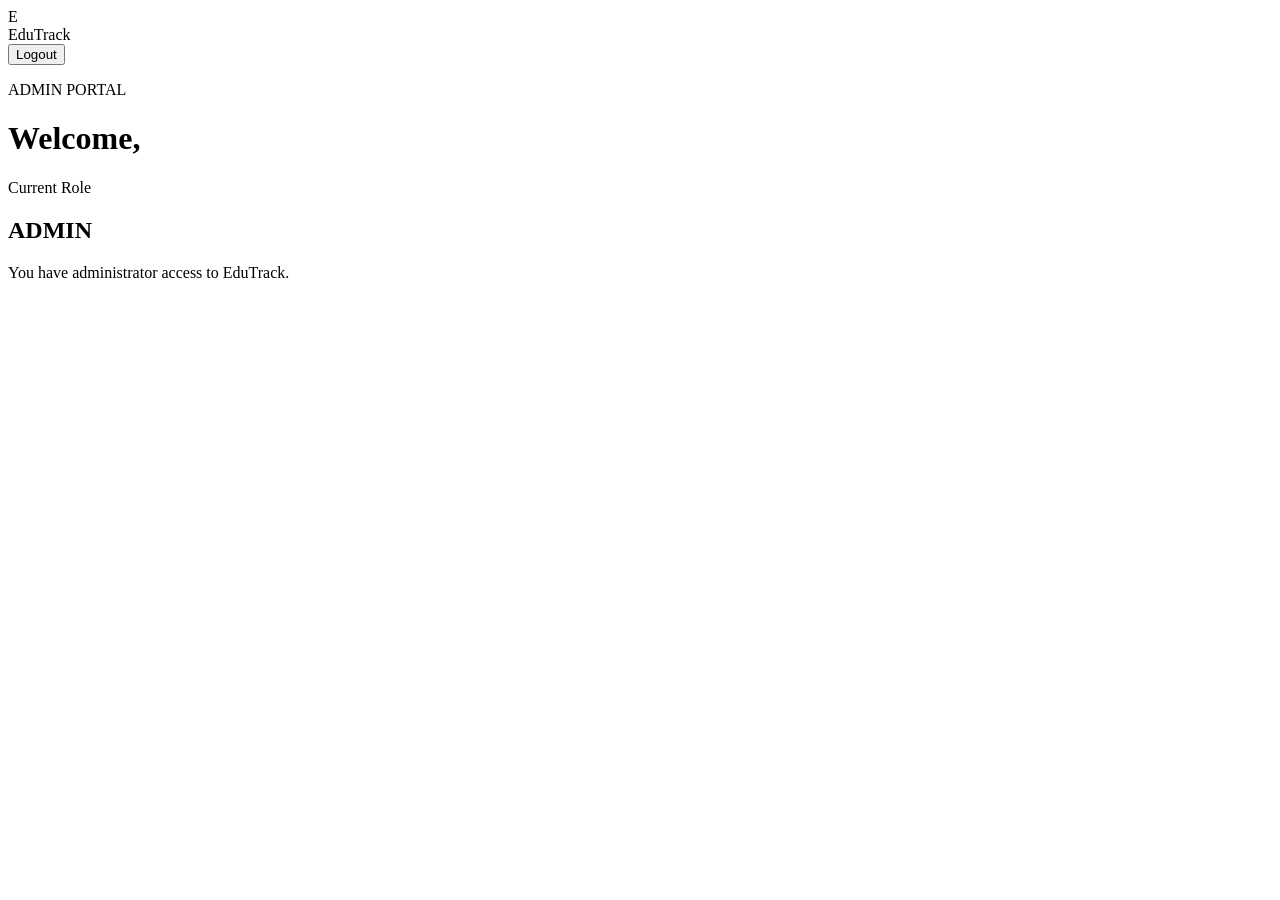
==== src/main/resources/static/admin-dashboard.html @ 705fe7ba "Implement JWT authentication and role based access" ====
<!DOCTYPE html>
<html lang="en">

<head>

    <meta charset="UTF-8">

    <meta name="viewport"
          content="width=device-width, initial-scale=1.0">

    <title>Admin Dashboard | EduTrack</title>

    <link rel="stylesheet"
          href="/css/style.css">

</head>

<body>

<div class="dashboard-page">

    <header class="dashboard-header">

        <div class="brand">

            <div class="brand-icon">
                E
            </div>

            <span>EduTrack</span>

        </div>

        <button
                class="btn secondary"
                onclick="logout()">

            Logout

        </button>

    </header>

    <main class="dashboard-content">

        <p class="eyebrow">
            ADMIN PORTAL
        </p>

        <h1>
            Welcome, <span id="userName"></span>
        </h1>

        <div class="dashboard-card">

            <p class="card-label">
                Current Role
            </p>

            <h2 id="userRole">
                ADMIN
            </h2>

            <p>
                You have administrator access to EduTrack.
            </p>

        </div>

    </main>

</div>

<script src="/js/dashboard.js"></script>

</body>

</html>
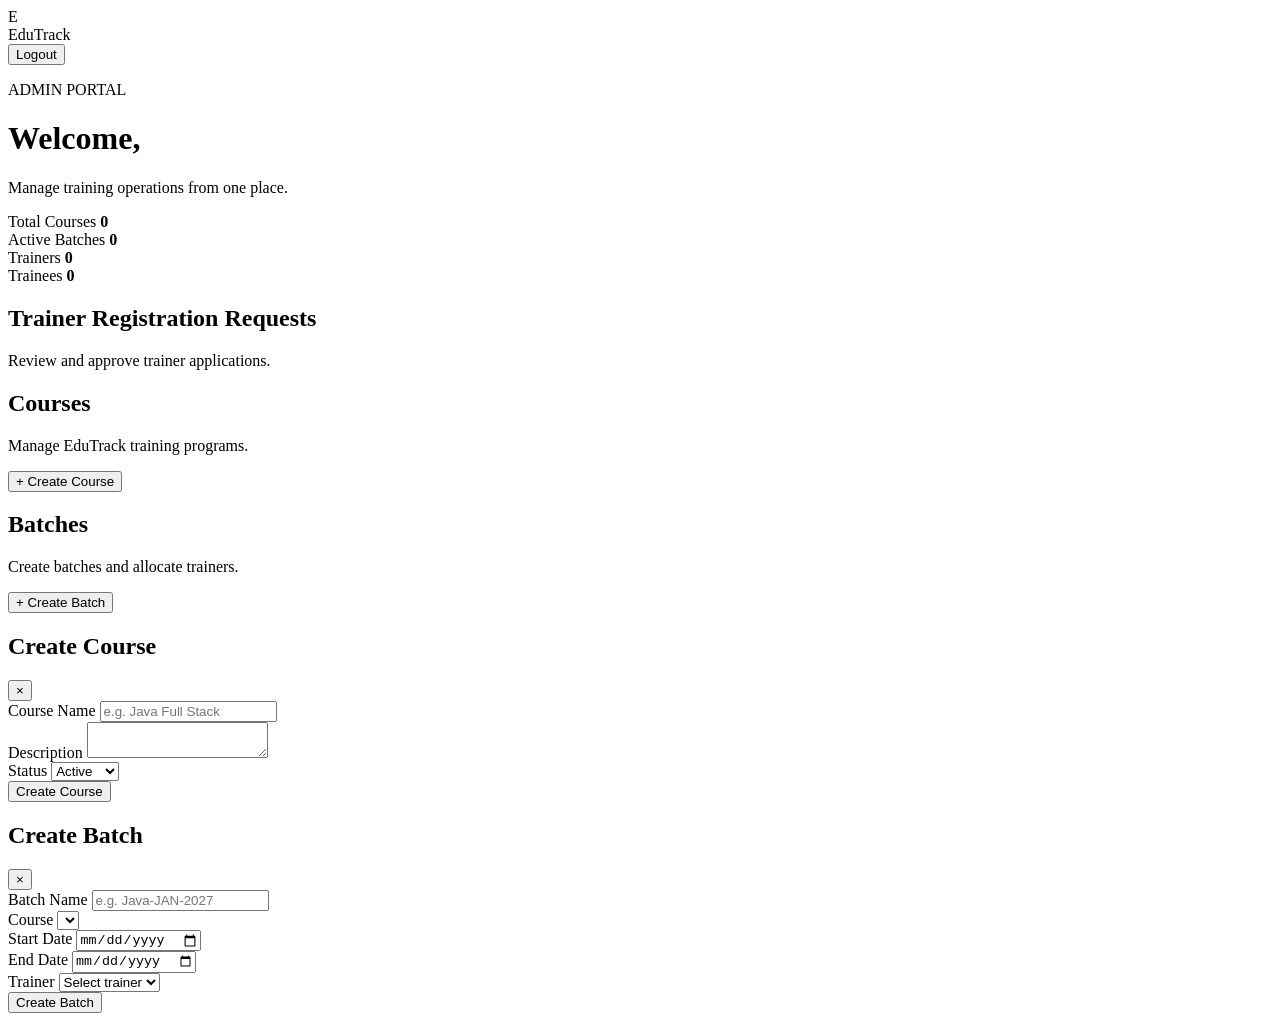
==== commit ad6bd3b2: "Implement Trainee Employment workflow" ====
--- a/src/main/resources/static/admin-dashboard.html
+++ b/src/main/resources/static/admin-dashboard.html
@@ -41,37 +41,366 @@
 
     </header>
 
-    <main class="dashboard-content">
-
-        <p class="eyebrow">
-            ADMIN PORTAL
-        </p>
-
-        <h1>
-            Welcome, <span id="userName"></span>
-        </h1>
-
-        <div class="dashboard-card">
-
-            <p class="card-label">
-                Current Role
-            </p>
-
-            <h2 id="userRole">
-                ADMIN
-            </h2>
-
-            <p>
-                You have administrator access to EduTrack.
-            </p>
+    <main class="admin-content">
+
+        <div class="admin-heading">
+
+            <div>
+
+                <p class="eyebrow">
+                    ADMIN PORTAL
+                </p>
+
+                <h1>
+                    Welcome, <span id="userName"></span>
+                </h1>
+
+                <p class="admin-subtitle">
+                    Manage training operations from one place.
+                </p>
+
+            </div>
 
         </div>
 
+        <!-- STATISTICS -->
+
+        <section class="stats-grid">
+
+            <div class="stat-card">
+
+                <span>
+                    Total Courses
+                </span>
+
+                <strong id="totalCourses">
+                    0
+                </strong>
+
+            </div>
+
+            <div class="stat-card">
+
+                <span>
+                    Active Batches
+                </span>
+
+                <strong id="activeBatches">
+                    0
+                </strong>
+
+            </div>
+
+            <div class="stat-card">
+
+                <span>
+                    Trainers
+                </span>
+
+                <strong id="trainers">
+                    0
+                </strong>
+
+            </div>
+
+            <div class="stat-card">
+
+                <span>
+                    Trainees
+                </span>
+
+                <strong id="trainees">
+                    0
+                </strong>
+
+            </div>
+
+        </section>
+
+        <!-- TRAINER REQUESTS -->
+
+        <section class="admin-section">
+
+            <div class="section-heading">
+
+                <div>
+
+                    <h2>
+                        Trainer Registration Requests
+                    </h2>
+
+                    <p>
+                        Review and approve trainer applications.
+                    </p>
+
+                </div>
+
+            </div>
+
+            <div id="trainerRequests"
+                 class="data-list">
+
+            </div>
+
+        </section>
+
+        <!-- COURSES -->
+
+        <section class="admin-section">
+
+            <div class="section-heading">
+
+                <div>
+
+                    <h2>
+                        Courses
+                    </h2>
+
+                    <p>
+                        Manage EduTrack training programs.
+                    </p>
+
+                </div>
+
+                <button
+                        class="btn primary"
+                        onclick="openCourseModal()">
+
+                    + Create Course
+
+                </button>
+
+            </div>
+
+            <div id="courseList"
+                 class="data-list">
+
+            </div>
+
+        </section>
+
+        <!-- BATCHES -->
+
+        <section class="admin-section">
+
+            <div class="section-heading">
+
+                <div>
+
+                    <h2>
+                        Batches
+                    </h2>
+
+                    <p>
+                        Create batches and allocate trainers.
+                    </p>
+
+                </div>
+
+                <button
+                        class="btn primary"
+                        onclick="openBatchModal()">
+
+                    + Create Batch
+
+                </button>
+
+            </div>
+
+            <div id="batchList"
+                 class="data-list">
+
+            </div>
+
+        </section>
+
     </main>
 
 </div>
 
-<script src="/js/dashboard.js"></script>
+<!-- COURSE MODAL -->
+
+<div id="courseModal"
+     class="modal">
+
+    <div class="modal-card">
+
+        <div class="modal-header">
+
+            <h2>Create Course</h2>
+
+            <button onclick="closeCourseModal()">
+                ×
+            </button>
+
+        </div>
+
+        <form id="courseForm">
+
+            <div class="form-group">
+
+                <label>
+                    Course Name
+                </label>
+
+                <input
+                        id="courseName"
+                        required
+                        maxlength="150"
+                        placeholder="e.g. Java Full Stack">
+
+            </div>
+
+            <div class="form-group">
+
+                <label>
+                    Description
+                </label>
+
+                <textarea
+                        id="courseDescription"
+                        required
+                        placeholder="Describe this course">
+                </textarea>
+
+            </div>
+
+            <div class="form-group">
+
+                <label>
+                    Status
+                </label>
+
+                <select id="courseStatus">
+
+                    <option value="ACTIVE">
+                        Active
+                    </option>
+
+                    <option value="INACTIVE">
+                        Inactive
+                    </option>
+
+                </select>
+
+            </div>
+
+            <button
+                    class="btn primary full"
+                    type="submit">
+
+                Create Course
+
+            </button>
+
+        </form>
+
+    </div>
+
+</div>
+
+<!-- BATCH MODAL -->
+
+<div id="batchModal"
+     class="modal">
+
+    <div class="modal-card">
+
+        <div class="modal-header">
+
+            <h2>Create Batch</h2>
+
+            <button onclick="closeBatchModal()">
+                ×
+            </button>
+
+        </div>
+
+        <form id="batchForm">
+
+            <div class="form-group">
+
+                <label>
+                    Batch Name
+                </label>
+
+                <input
+                        id="batchName"
+                        required
+                        placeholder="e.g. Java-JAN-2027">
+
+            </div>
+
+            <div class="form-group">
+
+                <label>
+                    Course
+                </label>
+
+                <select
+                        id="batchCourse"
+                        required>
+                </select>
+
+            </div>
+
+            <div class="form-group">
+
+                <label>
+                    Start Date
+                </label>
+
+                <input
+                        type="date"
+                        id="batchStartDate"
+                        required>
+
+            </div>
+
+            <div class="form-group">
+
+                <label>
+                    End Date
+                </label>
+
+                <input
+                        type="date"
+                        id="batchEndDate"
+                        required>
+
+            </div>
+
+            <div class="form-group">
+
+                <label>
+                    Trainer
+                </label>
+
+                <select id="batchTrainer">
+
+                    <option value="">
+                        Select trainer
+                    </option>
+
+                </select>
+
+            </div>
+
+            <button
+                    class="btn primary full"
+                    type="submit">
+
+                Create Batch
+
+            </button>
+
+        </form>
+
+    </div>
+
+</div>
+
+<script src="/js/admin-dashboard.js"></script>
 
 </body>
 
